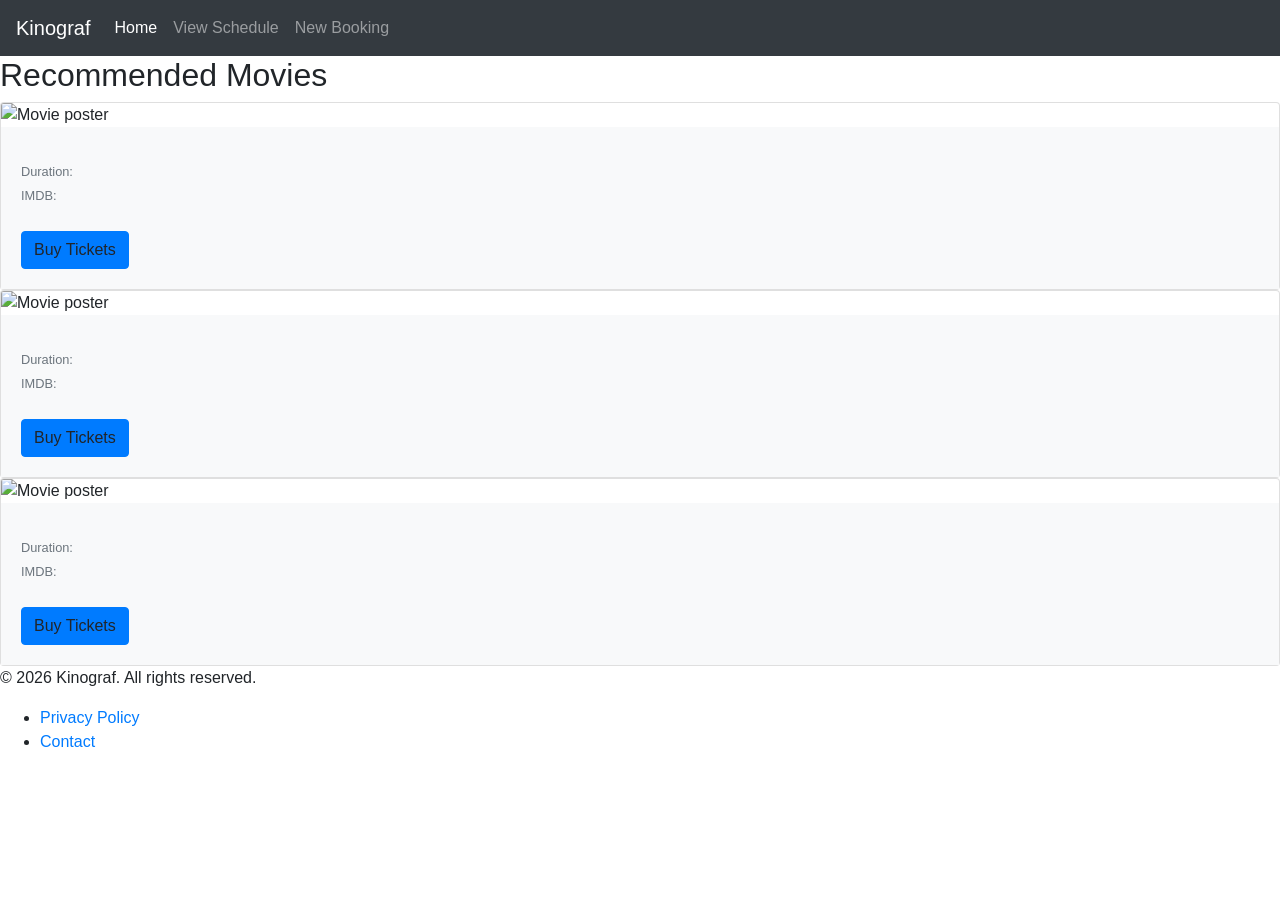
==== src/main/resources/static/index.html @ d5c25297 "shedule implementation with admin functin (no admin controller call yet)" ====
<!doctype html>
<html lang="en">
<head>
    <meta charset="UTF-8">
    <meta name="viewport" content="width=device-width, initial-scale=1">
    <title>Kinograf</title>
    <link rel="stylesheet" href="https://cdn.jsdelivr.net/npm/bootstrap@4.0.0/dist/css/bootstrap.min.css" integrity="sha384-Gn5384xqQ1aoWXA+058RXPxPg6fy4IWvTNh0E263XmFcJlSAwiGgFAW/dAiS6JXm" crossorigin="anonymous">
    <link rel="stylesheet" href="../css/styles.css">
</head>
<body id="body">
    <nav class="navbar navbar-expand-lg navbar-dark bg-dark">
        <a class="navbar-brand" href="#">Kinograf</a>
        <button class="navbar-toggler" type="button" data-toggle="collapse" data-target="#navbarNavDropdown" aria-controls="navbarNavDropdown" aria-expanded="false" aria-label="Toggle navigation">
            <span class="navbar-toggler-icon"></span>
        </button>
        <div class="collapse navbar-collapse" id="navbarNavDropdown">
            <ul class="navbar-nav">
                <li class="nav-item active">
                  <a id="navlink-Home" class="nav-link" href="#">Home <span class="sr-only">(current)</span></a>
                </li>
                <li class="nav-item">
                    <a id="navLink-ViewSchedule" class="nav-link" href="#">View Schedule</a>
                </li>
                <li class="nav-item">
                    <a class="nav-link" href="#">New Booking</a>
                </li>
            </ul>
        </div>
    </nav>
    <main id="main" class="page-content">
        <section class="recommended-section">
            <div class="recommended-header">
                <h2>Recommended Movies</h2>
            </div>
            <div class="movie-cards">
                <div class="card">
                    <img id="moviePoster1" class="card-img-top" src="" alt="Movie poster">
                    <div class="card-body bg-light">
                        <h5 id="movieTitle1" class="card-title"></h5>
                        <small class="text-muted">
                            Duration: <span id="movieDuration1"></span>
                        </small>
                        <br>
                        <small class="text-muted">
                            IMDB: <span id="movieRating1"></span>
                        </small>
                        <br><br>
                        <div>
                            <a class="btn btn-primary text-center">Buy Tickets</a>
                        </div>
                    </div>
                </div>
                <div class="card">
                    <img id="moviePoster2" class="card-img-top" src="" alt="Movie poster">
                    <div class="card-body bg-light">
                        <h5 id="movieTitle2" class="card-title"></h5>
                        <small class="text-muted">
                            Duration: <span id="movieDuration2"></span>
                        </small>
                        <br>
                        <small class="text-muted">
                            IMDB: <span id="movieRating2"></span>
                        </small>
                        <br><br>
                        <div class="mx-auto">
                            <a class="btn btn-primary text-center">Buy Tickets</a>
                        </div>
                    </div>
                </div>
                <div class="card">
                    <img id="moviePoster3" class="card-img-top" src="" alt="Movie poster">
                    <div class="card-body bg-light">
                        <h5 id="movieTitle3" class="card-title"></h5>
                        <small class="text-muted">
                            Duration: <span id="movieDuration3"></span>
                        </small>
                        <br>
                        <small class="text-muted">
                            IMDB: <span id="movieRating3"></span>
                        </small>
                        <br><br>
                        <div class="mx-auto">
                            <a class="btn btn-primary text-center">Buy Tickets</a>
                        </div>
                    </div>
                </div>
            </div>
        </section>
    </main>
    <footer>
        <p>&copy; 2026 Kinograf. All rights reserved.</p>
        <ul>
            <li><a href="/privacy">Privacy Policy</a></li>
            <li><a href="/contact">Contact</a></li>
        </ul>
    </footer>
    <script type="module" src="js/recommendedMovies.js"></script>
    <script type="module" src="js/app.js"></script>

    <script src="https://code.jquery.com/jquery-3.5.1.slim.min.js"></script>
    <script src="https://cdn.jsdelivr.net/npm/popper.js@1.16.1/dist/umd/popper.min.js"></script>
    <script src="https://stackpath.bootstrapcdn.com/bootstrap/4.5.2/js/bootstrap.min.js"></script>
</body>
</html>
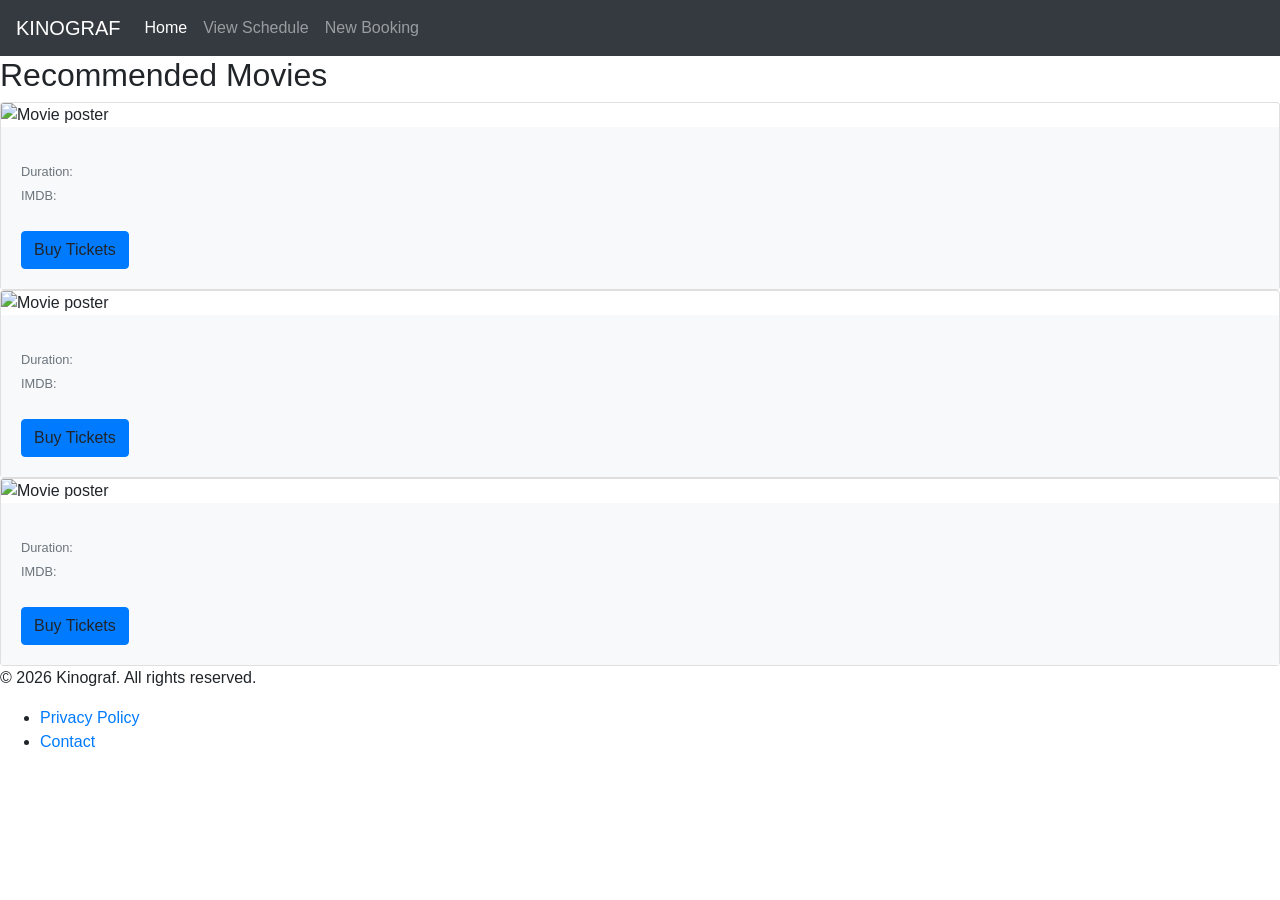
==== commit 539a6a4b: "Merge branch 'master' into fetch-all-movies--with-information # Conflicts: #	src/main/resources/stat" ====
--- a/src/main/resources/static/index.html
+++ b/src/main/resources/static/index.html
@@ -9,7 +9,7 @@
 </head>
 <body id="body">
     <nav class="navbar navbar-expand-lg navbar-dark bg-dark">
-        <a class="navbar-brand" href="#">Kinograf</a>
+        <a class="navbar-brand" href="#">KINOGRAF</a>
         <button class="navbar-toggler" type="button" data-toggle="collapse" data-target="#navbarNavDropdown" aria-controls="navbarNavDropdown" aria-expanded="false" aria-label="Toggle navigation">
             <span class="navbar-toggler-icon"></span>
         </button>
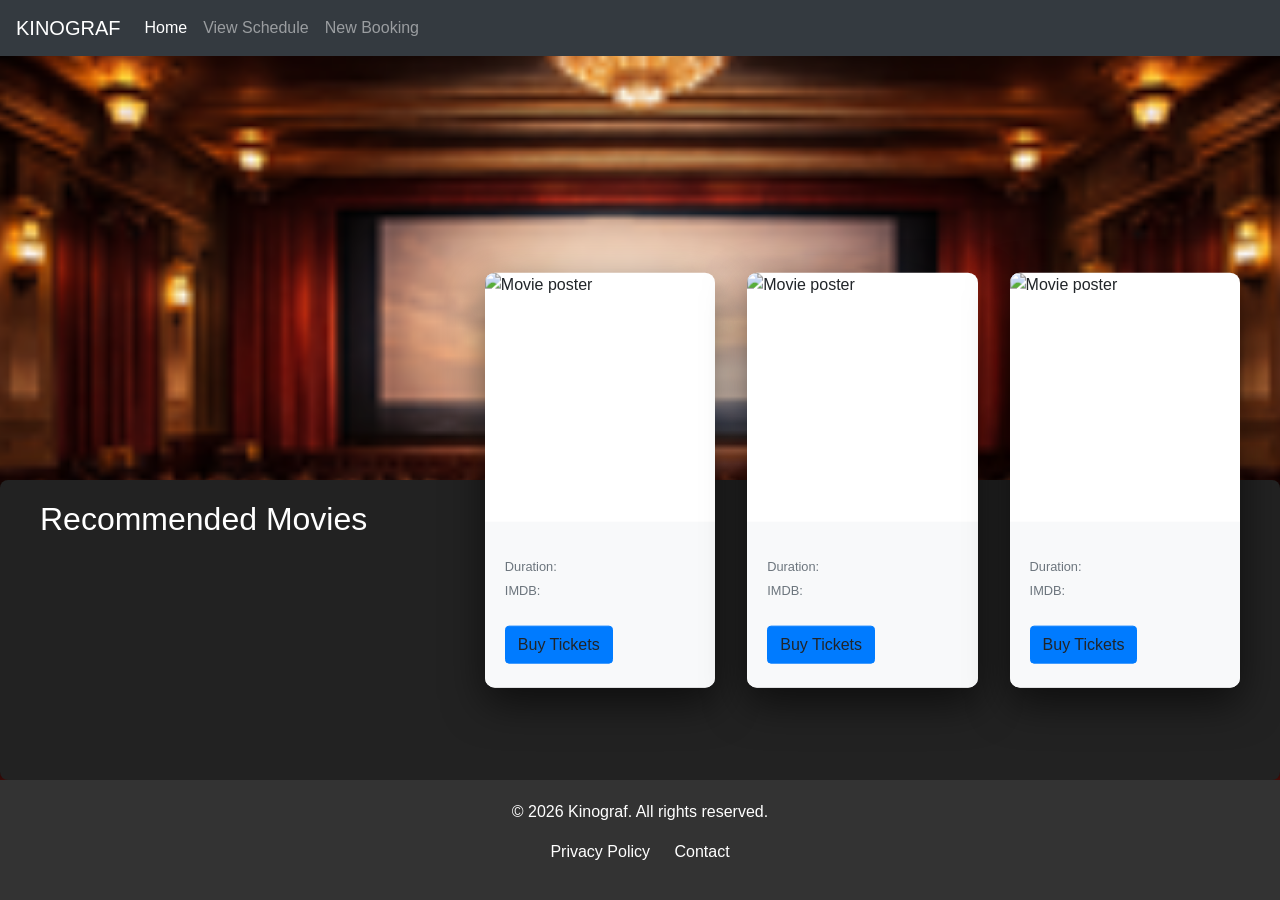
==== commit 6e12f5b3: "Created Add Movie from admin" ====
--- a/src/main/resources/static/index.html
+++ b/src/main/resources/static/index.html
@@ -5,7 +5,7 @@
     <meta name="viewport" content="width=device-width, initial-scale=1">
     <title>Kinograf</title>
     <link rel="stylesheet" href="https://cdn.jsdelivr.net/npm/bootstrap@4.0.0/dist/css/bootstrap.min.css" integrity="sha384-Gn5384xqQ1aoWXA+058RXPxPg6fy4IWvTNh0E263XmFcJlSAwiGgFAW/dAiS6JXm" crossorigin="anonymous">
-    <link rel="stylesheet" href="../css/styles.css">
+    <link rel="stylesheet" href="css/styles.css">
 </head>
 <body id="body">
     <nav class="navbar navbar-expand-lg navbar-dark bg-dark">
--- a/src/main/resources/static/css/styles.css
+++ b/src/main/resources/static/css/styles.css
@@ -0,0 +1,235 @@
+html {
+    height: 100%;
+}
+
+body {
+    display: flex;
+    flex-direction: column;
+    min-height: 100vh;
+    margin: 0;
+    background-image: url("../images/kinografBackground.png");
+    background-size: cover;
+    background-position: center;
+    background-repeat: no-repeat;
+    background-color: black;
+}
+
+footer {
+    background-color: #333;
+    color: white;
+    padding: 20px;
+    text-align: center;
+    margin-top: auto;
+    width: 100%;
+}
+footer ul {
+    list-style: none;
+    padding: 0;
+}
+footer ul li {
+    display: inline;
+    margin: 0 10px;
+}
+footer a {
+    color: white;
+    text-decoration: none;
+}
+
+.btn {
+    justify-content: center;
+}
+
+.page-content {
+    flex: 1;
+    display: flex;
+    align-items: flex-end;
+}
+
+.recommended-section {
+    background: #222;
+    height: 300px;
+    padding: 20px 40px;
+    border-radius: 8px;
+    position: relative;
+    display: flex;
+    align-items: flex-start;
+    width: 100%;
+}
+
+.recommended-header {
+    display: flex;
+    justify-content: flex-start;
+    margin-right: 10px;
+}
+
+.recommended-header h2 {
+    color: white;
+    margin: 0;
+}
+
+.movie-cards {
+    position: absolute;
+    right: 40px;
+    top: 0;
+    transform: translateY(-50%);
+    display: flex;
+    gap: 2rem;
+}
+
+.card {
+    display: flex;
+    flex-direction: column;
+    width: clamp(180px, 18vw, 250px);
+    aspect-ratio: 5 / 9;
+    box-shadow: 0 15px 40px rgba(0,0,0,0.6);
+    border-radius: 10px;
+    border: black;
+    overflow: hidden;
+}
+
+.card-img-top {
+    width: 100%;
+    height: 60%;
+    object-fit: cover;
+}
+
+.viewSchedule-body {
+    font-family: Arial, sans-serif;
+    color: white;
+    padding: 20px;
+    min-height: 100vh;
+
+    background: linear-gradient(to right, #000000, #737373);
+}
+
+.movies-container {
+    display: flex;
+    flex-direction: column;
+    gap: 5px;
+    width: 80%;
+    margin-top: 20px;
+}
+
+.movie-card {
+    background: #222;
+    padding: 10px;
+    margin-top: 20px;
+}
+
+.movie-card h2 {
+    margin: 0;
+}
+
+.addTimeAndHallBtn {
+    width: 150px;
+    color: white;
+    background-color: #a2c78d;
+    border-radius: 50px;
+    border-color: transparent;
+}
+
+.createBtn {
+    width: 150px;
+    color: white;
+    background-color: #0097b2;
+    border-radius: 50px;
+    border-color: transparent;
+}
+.cancelBtn {
+    width: 150px;
+    color: white;
+    background-color: #b20000;
+    border-radius: 50px;
+    border-color: transparent;
+}
+
+.formLayout {
+
+    border: 1px solid white;
+    padding: 10px;
+    margin-top: 10px;
+    background-color: #222;
+    color: white;
+    border-radius: 5px;
+    width: 500px;
+}
+
+
+.seat-row {
+    justify-content: center;
+    align-content: center;
+
+}
+.seat {
+    height: 50px;
+    width: 50px;
+    background-color: green;
+}
+
+.reserved {
+    background-color: red;
+}
+.selected {
+    background-color: yellow;
+}
+.option-buttons {
+    display: flex;
+    flex-direction: column;
+    justify-content: center;
+    align-items: center;
+    text-align: center;
+    max-width: 100vw;
+    min-width: 5vw;
+    color: white;
+
+}
+
+.option-buttons a {
+    height: 100px;
+    width: 90vw;
+    text-align: center;
+    padding: 2rem;
+    margin: 2rem;
+    font-weight: bold;
+    font-size: larger;
+    border-radius: 16px;
+}
+
+.admin-page-content {
+    display: flex;
+    flex-direction: column;
+    justify-content: center;
+    align-items: center;
+    margin-top: 15vh;
+}
+
+#searchResults div {
+    cursor: pointer;
+    margin-bottom: 10px;
+}
+
+#searchResults div:hover {
+    background-color: #f0f0f0;
+}
+
+#movieDetails {
+    display: flex;
+    flex-direction: column;
+    justify-content: center;
+    align-items: center;
+}
+
+#movieDetails img {
+    object-fit: fill;
+}
+
+.card-img {
+    margin-top: 10px;
+    object-fit: cover;
+    height: 100%;
+}
+
+.disabled-section {
+    pointer-events: none;
+    opacity: 0;
+}
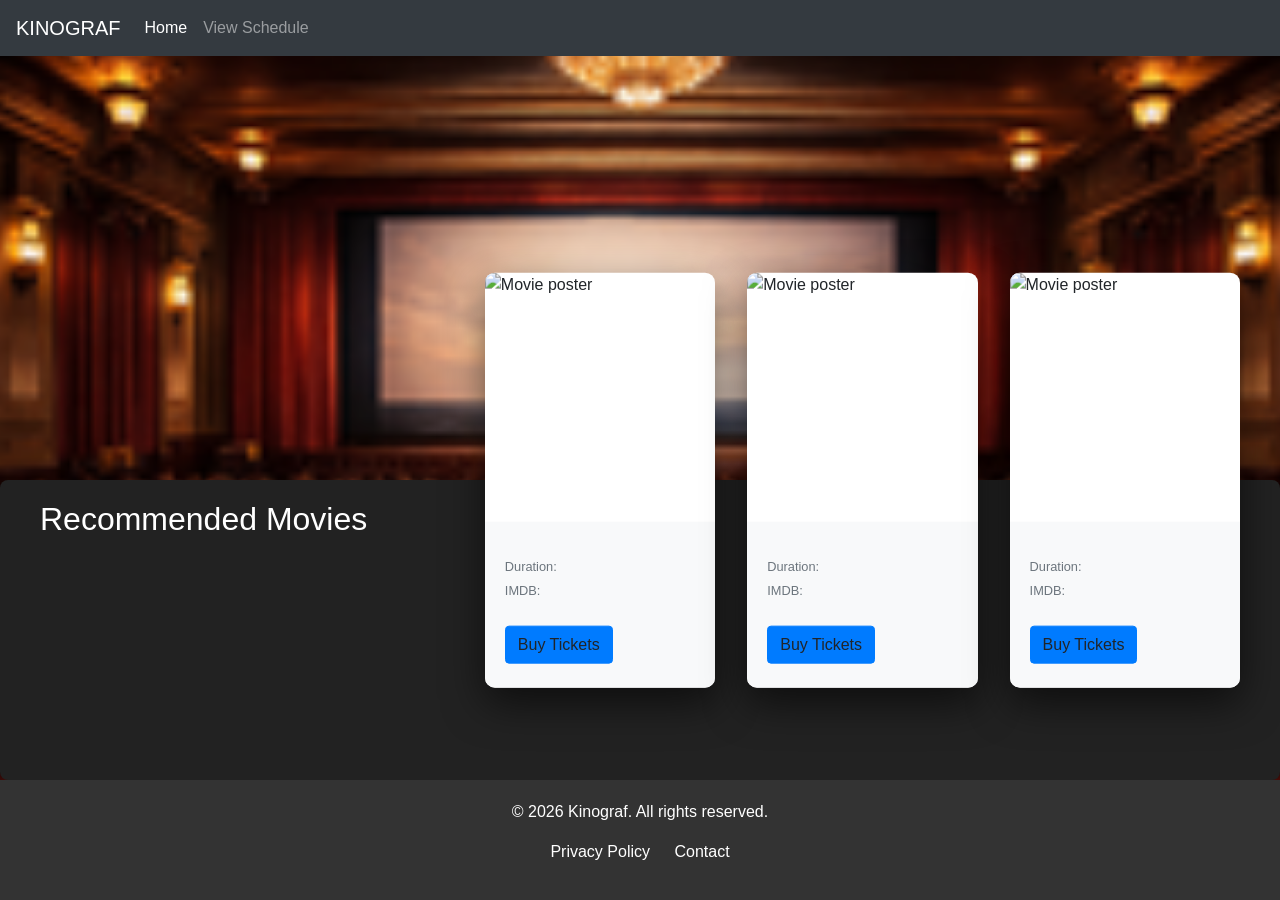
==== commit 277870aa: "Made many fixes, including UI fixes! :D" ====
--- a/src/main/resources/static/index.html
+++ b/src/main/resources/static/index.html
@@ -20,9 +20,6 @@
                 </li>
                 <li class="nav-item">
                     <a id="navLink-ViewSchedule" class="nav-link" href="#">View Schedule</a>
-                </li>
-                <li class="nav-item">
-                    <a class="nav-link" href="#">New Booking</a>
                 </li>
             </ul>
         </div>
--- a/src/main/resources/static/css/styles.css
+++ b/src/main/resources/static/css/styles.css
@@ -198,9 +198,8 @@
 .admin-page-content {
     display: flex;
     flex-direction: column;
-    justify-content: center;
     align-items: center;
-    margin-top: 15vh;
+    padding-top: 30px;
 }
 
 #searchResults div {
@@ -210,17 +209,6 @@
 
 #searchResults div:hover {
     background-color: #f0f0f0;
-}
-
-#movieDetails {
-    display: flex;
-    flex-direction: column;
-    justify-content: center;
-    align-items: center;
-}
-
-#movieDetails img {
-    object-fit: fill;
 }
 
 .card-img {
@@ -233,3 +221,397 @@
     pointer-events: none;
     opacity: 0;
 }
+
+.add-movie-page {
+    width: 100%;
+    max-width: 1100px;
+    margin: 60px auto;
+    padding: 20px;
+}
+
+.add-movie-search {
+    position: relative;
+    width: 100%;
+    max-width: 500px;
+    margin-bottom: 30px;
+}
+
+#movieSearch {
+    width: 100%;
+    padding: 14px 18px;
+    border-radius: 12px;
+    border: 1px solid rgba(255,255,255,0.15);
+    background: rgba(20, 20, 20, 0.9);
+    color: white;
+    font-size: 1rem;
+    outline: none;
+    box-sizing: border-box;
+}
+
+#movieSearch::placeholder {
+    color: rgba(255,255,255,0.6);
+}
+
+#movieSearch:focus {
+    border-color: #0097b2;
+    box-shadow: 0 0 0 3px rgba(0, 151, 178, 0.2);
+}
+
+.search-results {
+    margin-top: 10px;
+    background: rgba(25, 25, 25, 0.98);
+    border: 1px solid rgba(255,255,255,0.08);
+    border-radius: 12px;
+    overflow: hidden;
+    box-shadow: 0 10px 30px rgba(0,0,0,0.35);
+}
+
+.search-result-item {
+    padding: 14px 16px;
+    cursor: pointer;
+    color: white;
+    transition: background 0.2s ease;
+    border-bottom: 1px solid rgba(255,255,255,0.06);
+}
+
+.search-result-item:last-child {
+    border-bottom: none;
+}
+
+.search-result-item:hover {
+    background: rgba(255,255,255,0.08);
+}
+
+.search-result-empty {
+    padding: 14px 16px;
+    color: rgba(255,255,255,0.7);
+}
+
+.movie-section {
+    width: 100%;
+}
+
+.movie-details-card {
+    display: flex;
+    align-items: stretch;
+    width: 100%;
+    min-height: 520px;
+    background: rgba(20, 20, 20, 0.95);
+    border: 1px solid rgba(255,255,255,0.08);
+    border-radius: 18px;
+    overflow: hidden;
+    box-shadow: 0 20px 50px rgba(0,0,0,0.45);
+    backdrop-filter: blur(4px);
+}
+
+.movie-poster-wrapper {
+    width: 50%;
+    min-height: 100%;
+    background: black;
+}
+
+.movie-poster-wrapper img {
+    width: 100%;
+    height: 100%;
+    display: block;
+    object-fit: cover;
+}
+
+.movie-info {
+    width: 50%;
+    padding: 32px;
+    display: flex;
+    flex-direction: column;
+    justify-content: flex-start;
+    align-items: flex-start;
+    text-align: left;
+    color: white;
+    box-sizing: border-box;
+}
+
+.movie-info h2 {
+    margin: 0 0 20px 0;
+    font-size: 2rem;
+    line-height: 1.2;
+}
+
+.movie-meta {
+    display: flex;
+    flex-direction: column;
+    gap: 12px;
+    width: 100%;
+}
+
+.movie-meta p {
+    margin: 0;
+    line-height: 1.5;
+}
+
+.movie-description {
+    color: rgba(255,255,255,0.85);
+    margin-bottom: 10px;
+}
+
+.movie-info .createBtn {
+    margin-top: auto;
+    padding: 12px 22px;
+    border: none;
+    border-radius: 999px;
+    background-color: #0097b2;
+    color: white;
+    font-weight: 600;
+    cursor: pointer;
+    transition: transform 0.2s ease, opacity 0.2s ease;
+}
+
+.movie-info .createBtn:hover {
+    transform: translateY(-1px);
+    opacity: 0.95;
+}
+
+.disabled-section {
+    pointer-events: none;
+    opacity: 0;
+    transform: translateY(10px);
+}
+
+.movie-section:not(.disabled-section) {
+    opacity: 1;
+    transform: translateY(0);
+    transition: opacity 0.3s ease, transform 0.3s ease;
+}
+
+.schedule-page {
+    max-width: 1100px;
+    margin: 0 auto;
+    padding: 30px 20px;
+}
+
+.schedule-title {
+    color: white;
+    margin-bottom: 30px;
+}
+
+.movies-grid {
+    display: flex;
+    flex-direction: column;
+    gap: 20px;
+}
+
+.schedule-movie-card {
+    background: #222;
+    border-radius: 10px;
+    padding: 20px;
+    border: 1px solid #333;
+}
+
+.movie-title {
+    color: white;
+    margin-bottom: 15px;
+}
+
+.showtime-list {
+    display: flex;
+    flex-direction: column;
+    gap: 8px;
+}
+
+.showtime-row {
+    display: grid;
+    grid-template-columns: 1fr 120px 120px;
+    gap: 10px;
+
+    padding: 10px 14px;
+    border-radius: 6px;
+
+    background: #2a2a2a;
+    color: white;
+    cursor: pointer;
+
+    transition: background 0.15s ease;
+}
+
+.showtime-row:hover {
+    background: #3a3a3a;
+}
+
+.showtime-theatre {
+    font-weight: 500;
+}
+
+.showtime-time {
+    text-align: center;
+}
+
+.showtime-capacity {
+    text-align: right;
+    opacity: 0.8;
+}
+
+.no-showtimes {
+    padding: 10px;
+    color: #bbb;
+    font-style: italic;
+}
+
+.viewSchedule-body {
+    min-height: 100vh;
+    padding: 24px 20px 40px;
+    background: linear-gradient(to right, #000000, #737373);
+    color: white;
+    box-sizing: border-box;
+}
+
+.schedule-page {
+    max-width: 1200px;
+    margin: 0 auto;
+}
+
+.schedule-title {
+    margin: 0 0 24px 0;
+    font-size: 2rem;
+    font-weight: 700;
+    color: white;
+}
+
+.schedule-list {
+    display: flex;
+    flex-direction: column;
+    gap: 24px;
+}
+
+.schedule-card {
+    display: flex;
+    background: rgba(20, 20, 20, 0.95);
+    border: 1px solid rgba(255,255,255,0.08);
+    border-radius: 18px;
+    overflow: hidden;
+    box-shadow: 0 20px 50px rgba(0,0,0,0.4);
+    min-height: 320px;
+}
+
+.schedule-poster-column {
+    width: 220px;
+    min-width: 220px;
+    background: #111;
+}
+
+.schedule-poster {
+    width: 100%;
+    height: 100%;
+    display: block;
+    object-fit: cover;
+}
+
+.schedule-content-column {
+    flex: 1;
+    padding: 24px;
+    display: flex;
+    flex-direction: column;
+    gap: 20px;
+}
+
+.schedule-card-header {
+    display: flex;
+    justify-content: space-between;
+    align-items: flex-start;
+    gap: 20px;
+}
+
+.schedule-title-block {
+    display: flex;
+    flex-direction: column;
+    gap: 10px;
+}
+
+.schedule-movie-title {
+    margin: 0;
+    font-size: 1.8rem;
+    line-height: 1.2;
+}
+
+.schedule-meta {
+    display: flex;
+    flex-wrap: wrap;
+    gap: 10px;
+}
+
+.meta-badge {
+    display: inline-flex;
+    align-items: center;
+    padding: 6px 12px;
+    border-radius: 999px;
+    background: rgba(255,255,255,0.08);
+    border: 1px solid rgba(255,255,255,0.1);
+    font-size: 0.9rem;
+}
+
+.showtime-list {
+    display: flex;
+    flex-direction: column;
+    gap: 10px;
+}
+
+.showtime-main {
+    width: 100%;
+    display: grid;
+    grid-template-columns: 1fr 220px 120px;
+    gap: 14px;
+    align-items: center;
+    padding: 14px 16px;
+    border: none;
+    border-radius: 12px;
+    background: rgba(255,255,255,0.06);
+    color: white;
+    text-align: left;
+    cursor: pointer;
+    transition: background 0.2s ease, transform 0.2s ease;
+}
+
+.showtime-main:hover {
+    background: rgba(255,255,255,0.12);
+    transform: translateY(-1px);
+}
+
+.showtime-theatre {
+    font-weight: 600;
+}
+
+.showtime-time {
+    opacity: 0.9;
+}
+
+.showtime-capacity {
+    text-align: right;
+    opacity: 0.75;
+}
+
+.empty-showtimes {
+    padding: 16px;
+    border-radius: 12px;
+    background: rgba(255,255,255,0.05);
+    color: rgba(255,255,255,0.7);
+    font-style: italic;
+}
+
+@media (max-width: 900px) {
+    .schedule-card {
+        flex-direction: column;
+    }
+
+    .schedule-poster-column {
+        width: 100%;
+        min-width: unset;
+        height: 320px;
+    }
+
+    .showtime-main {
+        grid-template-columns: 1fr;
+    }
+
+    .showtime-capacity {
+        text-align: left;
+    }
+}
+
+
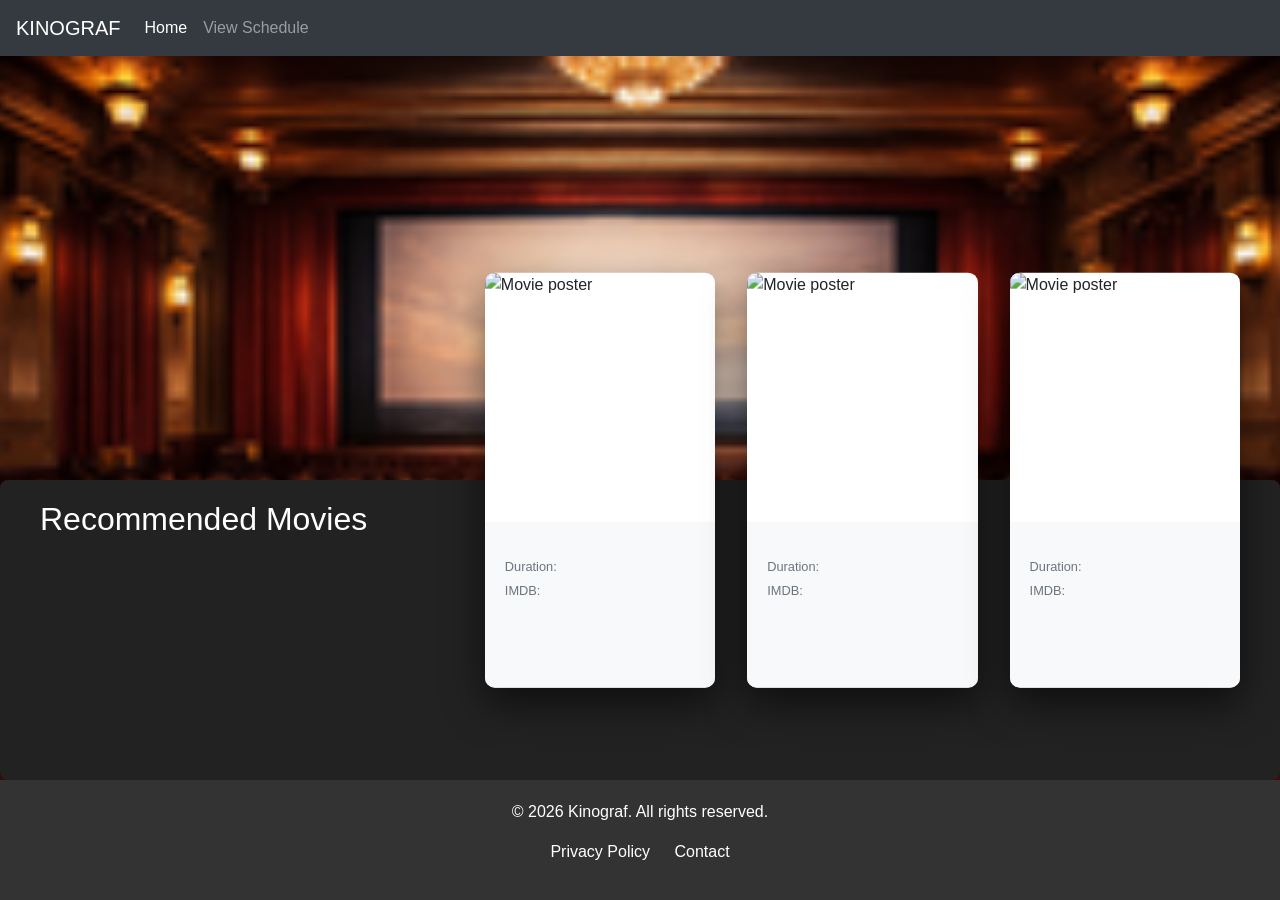
==== commit babcba52: "Changed UI and fixed buttons" ====
--- a/src/main/resources/static/index.html
+++ b/src/main/resources/static/index.html
@@ -41,10 +41,19 @@
                         <small class="text-muted">
                             IMDB: <span id="movieRating1"></span>
                         </small>
-                        <br><br>
-                        <div>
-                            <a class="btn btn-primary text-center">Buy Tickets</a>
-                        </div>
+                    </div>
+                </div>
+                <div class="card">
+                    <img id="moviePoster3" class="card-img-top" src="" alt="Movie poster">
+                    <div class="card-body bg-light">
+                        <h5 id="movieTitle3" class="card-title"></h5>
+                        <small class="text-muted">
+                            Duration: <span id="movieDuration3"></span>
+                        </small>
+                        <br>
+                        <small class="text-muted">
+                            IMDB: <span id="movieRating3"></span>
+                        </small>
                     </div>
                 </div>
                 <div class="card">
@@ -58,27 +67,6 @@
                         <small class="text-muted">
                             IMDB: <span id="movieRating2"></span>
                         </small>
-                        <br><br>
-                        <div class="mx-auto">
-                            <a class="btn btn-primary text-center">Buy Tickets</a>
-                        </div>
-                    </div>
-                </div>
-                <div class="card">
-                    <img id="moviePoster3" class="card-img-top" src="" alt="Movie poster">
-                    <div class="card-body bg-light">
-                        <h5 id="movieTitle3" class="card-title"></h5>
-                        <small class="text-muted">
-                            Duration: <span id="movieDuration3"></span>
-                        </small>
-                        <br>
-                        <small class="text-muted">
-                            IMDB: <span id="movieRating3"></span>
-                        </small>
-                        <br><br>
-                        <div class="mx-auto">
-                            <a class="btn btn-primary text-center">Buy Tickets</a>
-                        </div>
                     </div>
                 </div>
             </div>
